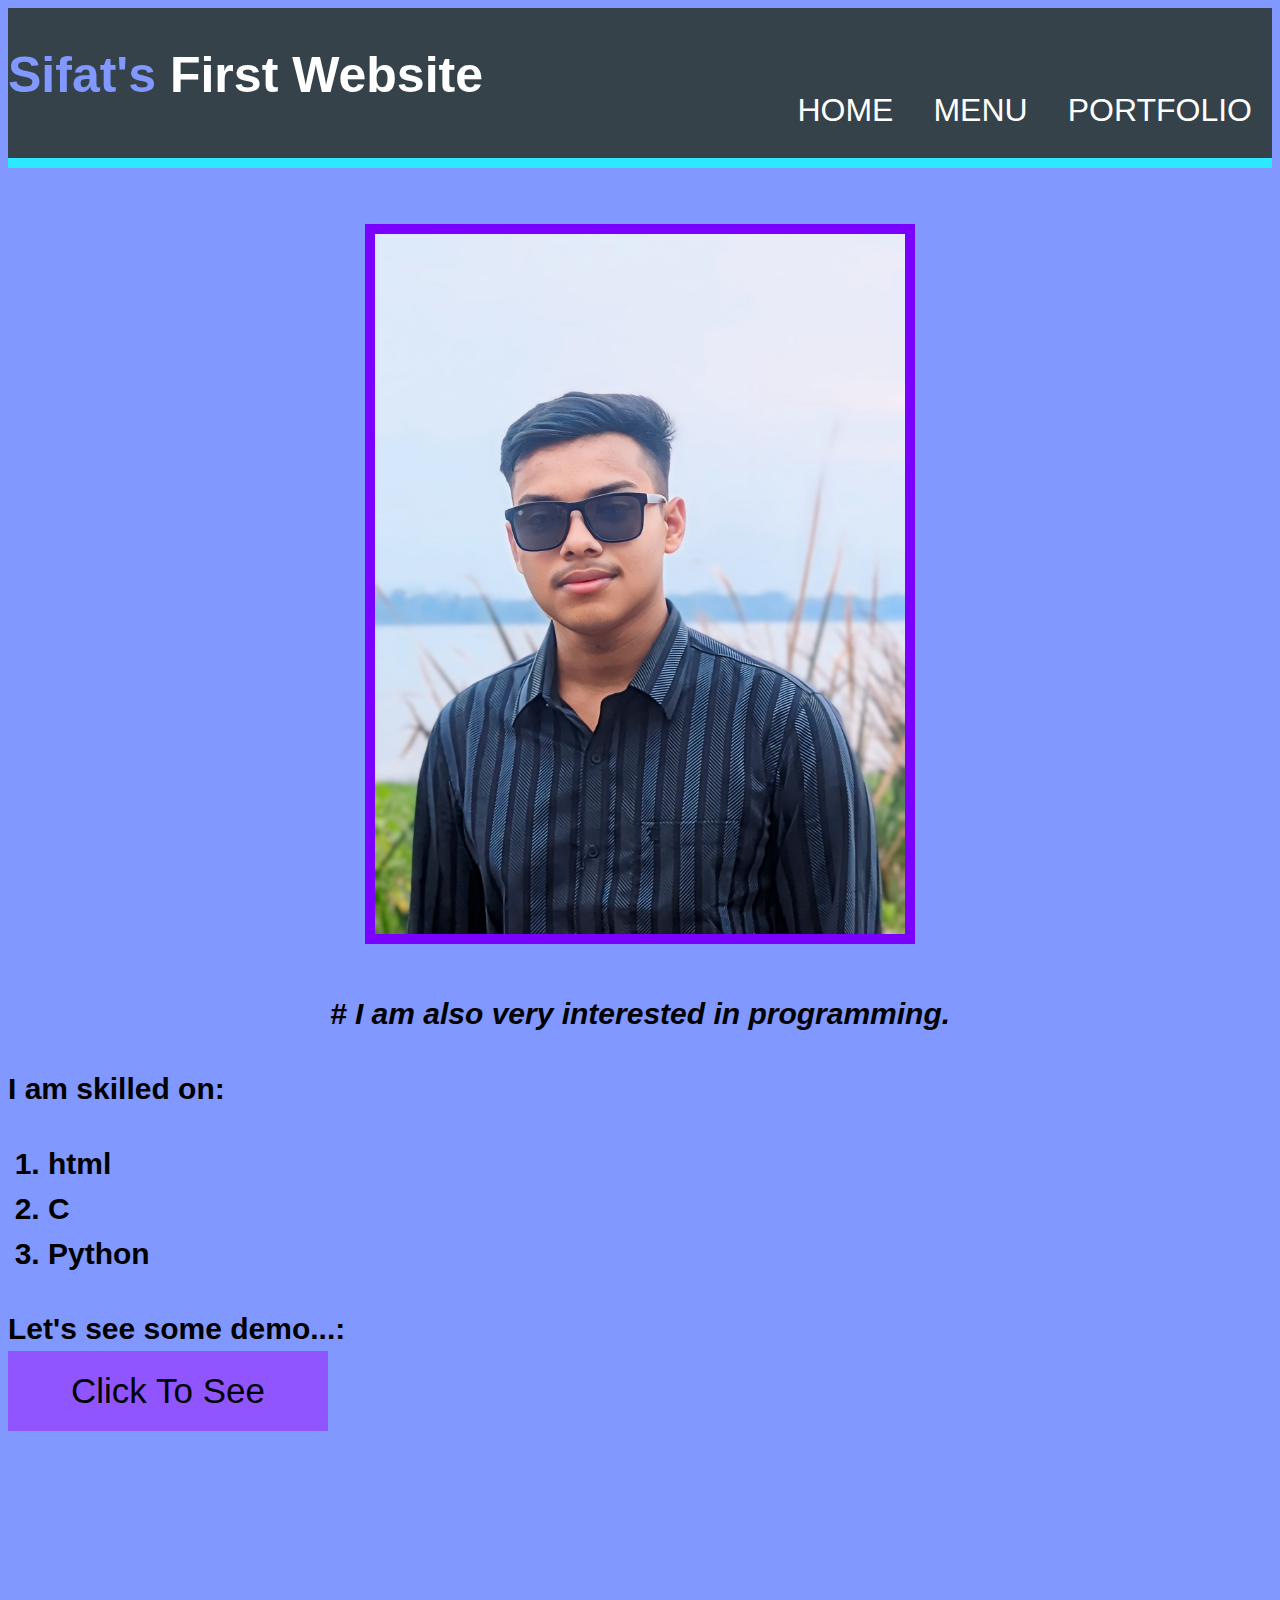
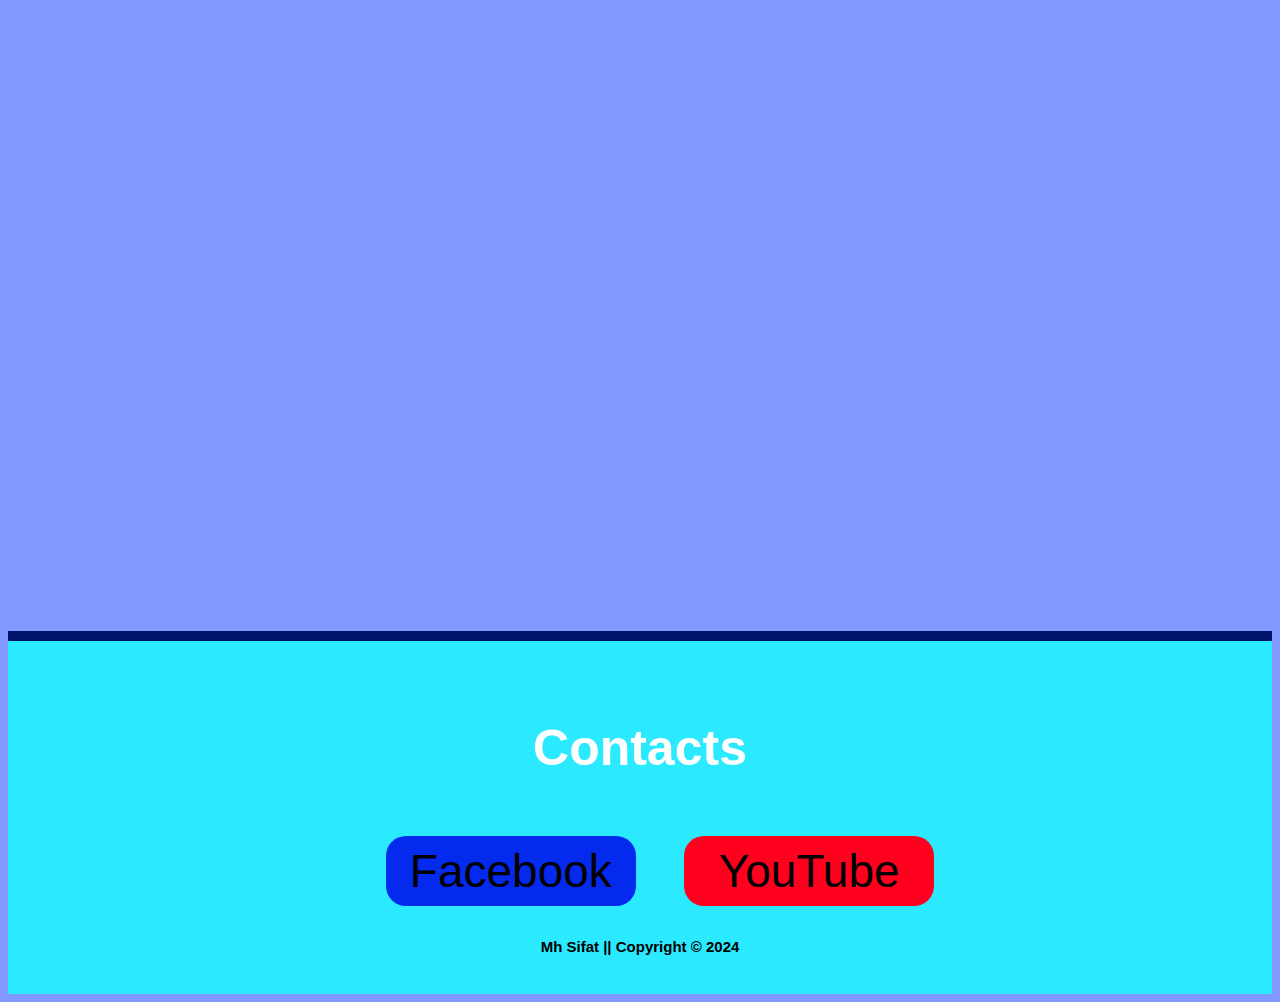
==== code.html @ 5bb5a9d5 "Rename Code.html to code.html" ====
<!DOCTYPE html>
<html lang="en">
<head>
    <meta charset="UTF-8">
    <title>my coding journey </title>
    <link rel="icon" href="img/logo.png">
    <link rel="stylesheet" href="css/style.css">
</head>
<body>
   
   <header>
      <div class="container">
        <div id="branding">
          <h1><span class="highlight">Sifat's</span> First Website </h1>
        </div>
        <nav>
          <ul>
            <li><a href="Home.html">Home</a></li>
            <li><a href="menu.html">Menu</a></li>
            <li><a href="portfolio.html">portfolio</a></li>
          </ul>
        </nav>
      </div>
    </header>
    <br>  
      
<div >
    <table align="center" id="box2">
        <tr>
            <td>
       <img src="img/me.jpeg"alt="not found">
       </td>
       </tr>
       </table>
</div>
<div id="paragraph">
    <p align="center"><i># I am also very interested in programming. </i></p>
  I am skilled on:
  <ol>
      <li>html</li>
      <li>C</li>
      <li>Python </li>
  </ol>
  <div class="photo">
  Let's see some demo...:
  <br>
  </div>
 <button id="photos">
  <a href="example.html" id="link" >   
      
          Click To See
  </a>
  </button>

<footer >
    <div>
       <p id="con"> Contacts </p>
        <ul>
            <li>
                    <button id="fb">
                   <a href="https://www.facebook.com/mahmudulhasan.sifat.90?mibextid=ZbWKwL" id="link"> Facebook </a>
                    </button>
            </li>
            <li>
                    <button id="yt">
                       <a href="https://youtube.com/@mhsifat?si=aDu2IoTE-J32nYu7" id="link"> YouTube
                       </a> 
                    </button>
            </li>
        </ul>
        <p id="copy">Mh Sifat || Copyright &copy; 2024</p>
</div>
</footer> 
  
  
     
</body>
</html>
---- css/style.css ----
body{
  font: 35px/1.5 Arial, Helvetica,sans-serif;
  padding:0;
  margin:10;
  background-color:#8098ff;
}
/* body{
  min-height:1000px;
  background:url('GSC.mp4');
  background-position: center;
  background-size: cover;
  text-align:center;
}
 */
.h_button{
    width: 400px;
    height: 400px;
    border-radius: 50%;
    font-size:90px;
    position:absolute;
    top: 300px;
    left: 300px;
} 
 
/*header**/
header{
  background:#35424a;
  color:#ffffff;
  padding-top:30px;
  min-width: 100%;
  min-height:120px;
  border-bottom:#2beaff 10px solid;
}
header a{
  color:#ffffff;
  text-decoration:none;
  text-transform: uppercase;
  font-size:32px;
}

header li{
  float:left;
  display:inline;
  padding: 0 20px 0 20px;
}

header #branding{
  float:left;
}

header #branding h1{
  margin:0;
  font-size:50px;
}

header nav{
  float:right;
  margin-top:10px;
}

header .highlight, header .current a{
  color:#8098ff;
  font-weight:bold;
}

header a:hover{
  color:#cccccc;
  font-weight:bold;
}
#h1{
    font-size:90px;
    text-align:center;
}

#paragraph{
    font-size:30px;
    font-weight:bold;
}
#link{
    text-decoration:none;
    color:black;
}

div #tcode{
    width: 800px;
    height: 600px;
    font-size:36px;
    text-align:center;    
}
div #tab2{
    width: 950px;
    height: 2500px;
    font-size:46px;
    text-align:center;
    font-weight:bold;
}
div #py{
    color:black ;
    text-decoration:none;
    font-weight:bold;
}
#photos{
    background-color:#9055ff;
    width: 320px;
    height: 80px;
    border:0;
    padding:0 30px 0 30px;
    font-size:35px;
}
div #baton{
   text-align:center; 
   float:center;
   display:inline;
   padding: 0 20px 0 20px;
}    

div #baton1{
    width: 450px;
    height: 80px;
    color:#ffffff;
    font-size:50px;
    background-color:#6500ff;
}    

#box img{
  width:950px;
  height:630px;
  border:#000000 5px solid;
} 
 
#box2 img{
    width:530px;
    height:700px;
    border:#7a00ff 10px solid;    
}

#table img{
    width:700px;
    height:900px;
    border:white 5px solid;
}
#movielist{
    font-size:40px;
    font-weight:bold;
    padding: 0 50px 0 50px;
    margin: 20px;
    color:#eaeaff;
}
/* log in form */
#login_button{
    text-align:center;
    margin:20px;
    height:200px;
    width: 200px;
    background:#40e0ff;
    border:#2beaff 8px solid;
    border-radius: 100px;
    color:#000000;
}
#login_button a{
    text-decoration:none;
    font-size:50px;
}
.button_1{
  margin-top:40px;
  height:70px;
  width: 190px;
  background:#40e0ff;
  border:#2beaff 3px solid;
  border-radius: 10px;
  font-size:35px;
  color:#000000;
}
#formtable{
    margin-top:500px;
}
#loginform{
    height: 750px;
    width: 850px;
    text-align:center;
    background-color:#40e0ff;
    border:#2beaff 10px solid;
    border-radius: 45px;   
}

#newsletter{
  padding:15px;
  color:#ffffff;
  background:#0096ff;
  font-size:40px;
  border:#404eff 5px solid;
  border-radius:5px;   
} 

#he1{
  text-align:center;
  color:#ffffff;
}

#newsletter form {
  float:center;
  margin-top:15px;
  align:center;
  
}

#newsletter input[type="email"]{
  padding-left:25px;
  height:65px;
  width:450px;
  font-size:30px;
  border:#2beaff 3px solid;
  border-radius: 10px;
}
#newsletter input[type="password"]{
  margin-top:5px;
  padding-left:25px;
  height:65px;
  width:450px;
  font-size:30px;
  border:#2beaff 3px solid;
  border-radius: 10px;
}
/* sign up form */
#newsletter_signup{
  padding:15px;
  color:#ffffff;
  background:#0096ff;
  font-size:40px;
  border:#404eff 5px solid;
  border-radius:5px;   
}
#sign_up_form{
    height: 1650px;
    width: 850px;
    text-align:center;
    background-color:#40e0ff;
    border:#2beaff 10px solid;
    border-radius: 25px;  
}
#tab2{
    margin-top:200px;    
}

#newsletter_signup input[type="email"]{
  margin-top:20px;
  padding-left:25px;
  height:65px;
  width:455px;
  font-size:30px;
  border:#2beaff 3px solid;
  border-radius: 10px;
}
#newsletter_signup input[type="text"]{
  margin-top:20px;
  padding-left:25px;
  height:65px;
  width:375px;
  font-size:30px;
  border:#2beaff 3px solid;
  border-radius: 10px;
}
#newsletter_signup input[type="number"]{
  margin-top:20px;
  padding-left:20px;
  height:65px;
  width:455px;
  font-size:30px;
  border:#2beaff 3px solid;
  border-radius: 10px;
}
#newsletter_signup input[type="date"]{
  margin-top:20px;
  padding-left:25px;
  height:65px;
  width:340px;
  font-size:30px;
  border:#2beaff 3px solid;
  border-radius: 10px;
}
#newsletter_signup select[type="gender"]{
  margin-top:20px;
  padding-left:25px;
  height:65px;
  width:460px;
  font-size:30px;
  border:#2beaff 3px solid;
  border-radius: 10px;
}
#newsletter_signup li{
  float:center;
  display:inline-block;
  padding: 0 10px 0 10px;
}

#newsletter_signup li input[type="checkbox"]{
  height:30px;
  width:30px;
}

#newsletter_signup input[type="password"]{
  margin-top:20px;
  padding-left:25px;
  height:65px;
  width:350px;
  font-size:30px;
  border:#2beaff 3px solid;
  border-radius: 10px;
}
#newsletter_signup input[type="username"]{
  margin-top:20px;
  padding-left:25px;
  height:65px;
  width:390px;
  font-size:30px;
  border:#2beaff 3px solid;
  border-radius: 10px;
}
/* Video */
#intro{
    margin: 40px;
    width:800px;
    border:#00136a 10px solid;
    border-radius: 20px;
    
}

/*footer**/
footer{
  padding:20px;
  border-top:#00136a 10px solid;
  color:#ffffff;
  background-color:#2beaff;
  text-align:center;
  margin-top:800px;
}
footer li{
  float:center;
  display:inline;
  padding:0 20px 0 20px;
}
footer #fb{
    width: 250px;
    height: 70px;
    background-color:#0017ece8;
    font-size:46px;
    border:0;
    border-radius: 20px;
}
footer #yt{
    width: 250px;
    height: 70px;
    background-color:#ff001f;
    font-size:46px;
    border:0;
    border-radius: 20px;
}
footer #con{
    color:#ffffff;
    font-size:50px;
    font-weight:bold;
    text-align:center;
    
}
footer #copy{
    font-size:15px;
    color:#000000;
}
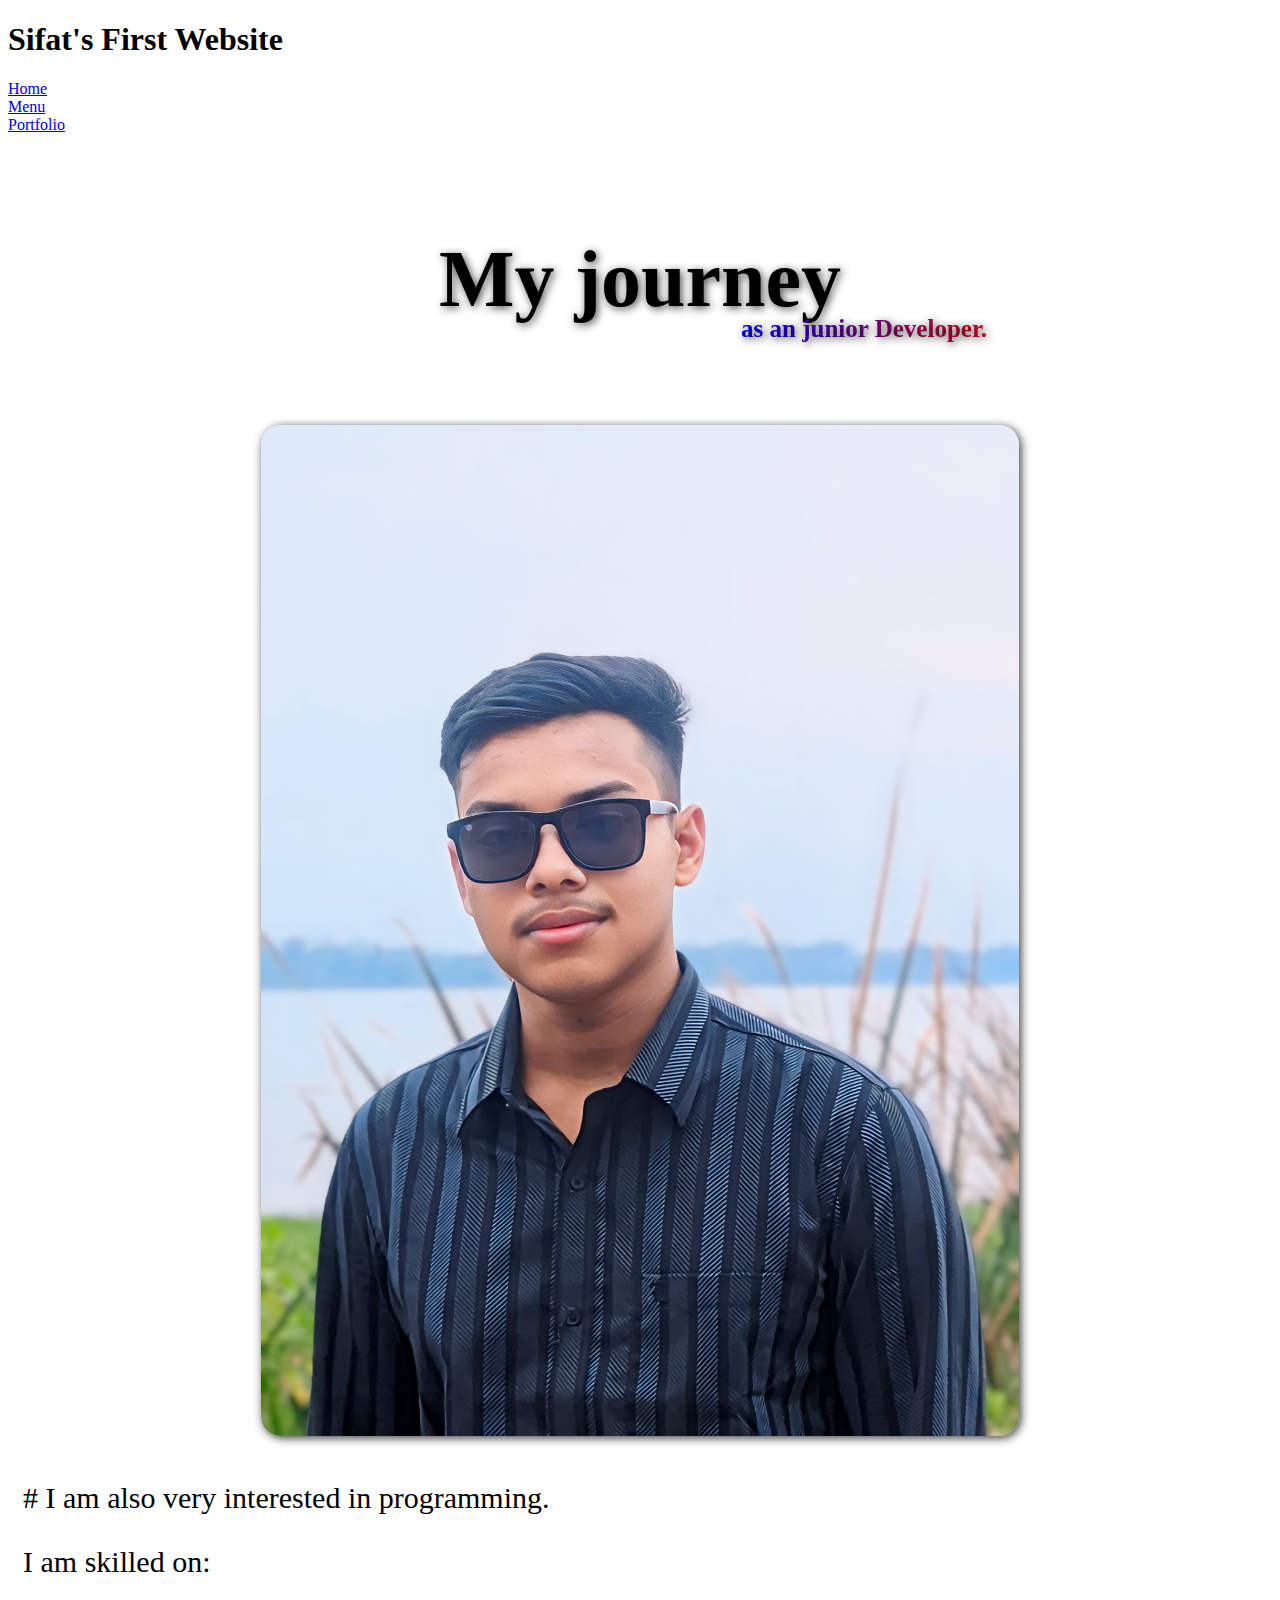
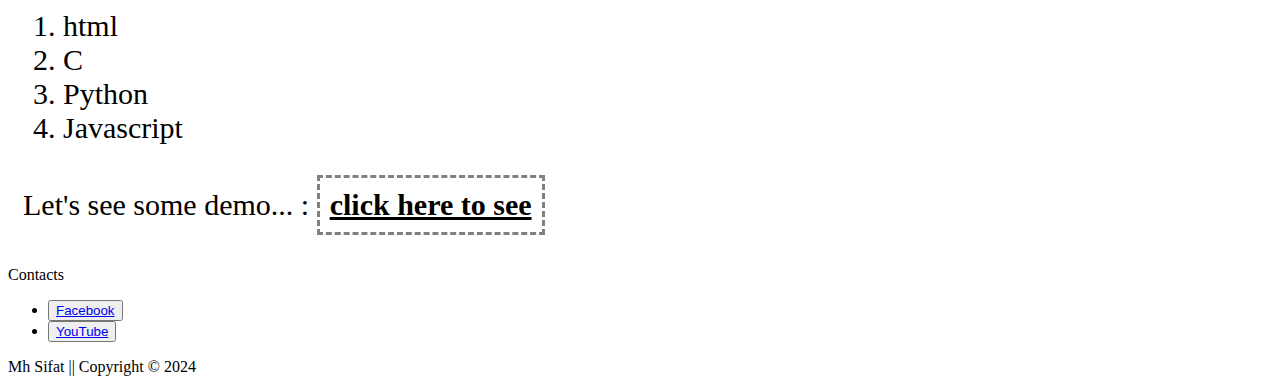
==== commit 9b558077: "Update code.html" ====
--- a/code.html
+++ b/code.html
@@ -5,74 +5,83 @@
     <title>my coding journey </title>
     <link rel="icon" href="img/logo.png">
     <link rel="stylesheet" href="css/style.css">
+    <link rel="stylesheet" href="css/universal.css">
 </head>
 <body>
-   
-   <header>
-      <div class="container">
-        <div id="branding">
-          <h1><span class="highlight">Sifat's</span> First Website </h1>
-        </div>
-        <nav>
-          <ul>
-            <li><a href="Home.html">Home</a></li>
-            <li><a href="menu.html">Menu</a></li>
-            <li><a href="portfolio.html">portfolio</a></li>
-          </ul>
-        </nav>
-      </div>
-    </header>
-    <br>  
-      
-<div >
-    <table align="center" id="box2">
-        <tr>
-            <td>
-       <img src="img/me.jpeg"alt="not found">
-       </td>
-       </tr>
-       </table>
+
+<header> 
+     <div class="header">
+          <h1 class="branding">
+               <span class="highlight">Sifat's</span> First Website
+          </h1>
+          <div class="navigation">
+               <div class="btn">
+              <a href="home.html">Home
+              </a>
+               </div>
+               <div class="btn">
+              <a href="menu.html">Menu
+              </a>
+               </div>
+               <div class="btn">
+              <a href="portfolio.html">
+                   Portfolio
+              </a>
+               </div>
+               
+          </div><!-- end navigation -->
+          
+     </div><!-- end header -->
+</header>    
+
+<h1 class="h2">My journey </h1>
+    
+<div class="img-box"> 
+     <div class="box2" > 
+          <img src="img/me.jpeg"alt="not found">
+     </div>
 </div>
-<div id="paragraph">
-    <p align="center"><i># I am also very interested in programming. </i></p>
+
+<div class="paragraph">
+    <p># I am also very interested in programming.</p>
   I am skilled on:
   <ol>
       <li>html</li>
       <li>C</li>
       <li>Python </li>
+      <li>Javascript</li>
   </ol>
-  <div class="photo">
-  Let's see some demo...:
-  <br>
-  </div>
- <button id="photos">
-  <a href="example.html" id="link" >   
-      
-          Click To See
-  </a>
-  </button>
+  Let's see some demo... : 
+  <div class="link-page">
+       <a href="example.html" class="link">
+            click here to see
+       </a>
+   </div>
+</div>
 
+        
 <footer >
     <div>
-       <p id="con"> Contacts </p>
+       <p class="con"> Contacts </p>
         <ul>
             <li>
-                    <button id="fb">
-                   <a href="https://www.facebook.com/mahmudulhasan.sifat.90?mibextid=ZbWKwL" id="link"> Facebook </a>
+                    <button class="fb">
+                   <a href="https://www.facebook.com/mahmudulhasan.sifat.90?mibextclass=ZbWKwL" class="link"> Facebook </a>
                     </button>
             </li>
             <li>
-                    <button id="yt">
-                       <a href="https://youtube.com/@mhsifat?si=aDu2IoTE-J32nYu7" id="link"> YouTube
+                    <button class="yt">
+                       <a href="https://youtube.com/@mhsifat?si=aDu2IoTE-J32nYu7" class="link"> YouTube
                        </a> 
                     </button>
             </li>
         </ul>
-        <p id="copy">Mh Sifat || Copyright &copy; 2024</p>
+        <p class="copy">Mh Sifat || Copyright &copy; 2024</p>
+        
 </div>
 </footer> 
-  
-  
-     
-</body>
+
+</body>     
 </html>
+
+
--- a/css/style.css
+++ b/css/style.css
@@ -1,368 +1,371 @@
-body{
-  font: 35px/1.5 Arial, Helvetica,sans-serif;
-  padding:0;
-  margin:10;
-  background-color:#8098ff;
-}
-/* body{
-  min-height:1000px;
-  background:url('GSC.mp4');
-  background-position: center;
-  background-size: cover;
-  text-align:center;
-}
- */
-.h_button{
-    width: 400px;
-    height: 400px;
-    border-radius: 50%;
-    font-size:90px;
-    position:absolute;
-    top: 300px;
-    left: 300px;
-} 
+/* Home page */
+.box{
+    width:100%;
+    display :flex;
+    justify-content:center; 
+}
+.box img{
+     width: 90%;
+     border-radius: 30px;
+     box-shadow : 5px 10px 20px #1b1b1bdd;     
+}
+.paragraph{
+     font-size:30px;
+     text-align:justify;
+     padding: 15px;
+}
+.paragraph .link{
+     color:black;
+     font-weight:bold;
+}
+/* portfolio */
+.portfolio-img{
+     width:98%;
+     display :flex;
+     justify-content:center; 
+}
+.portfolio-img img{
+     margin-bottom: 50px;
+     width: 60%;
+     border-radius: 10px;
+     box-shadow : 5px 10px 20px #1b1b1bdd;  
+}
+/* menu page */
+.login_button{
+     width: 200px;
+     height: 60px;
+     border:5px solid #00769c;
+     position: relative ;
+     border-radius: 50px;
+     position: absolute ;
+     right: 10px;
+     top: 10px;
+     text-align:center;
+}
+.login_button a{
+     color:black;
+     font-size:40px;
+     font-weight:bold;
+}
+.menu{
+     height: 1000px;
+     width: 50%;
+     position:relative ;
+     display:block;
+     margin: 300px auto;
+     align-content:center;
+}
+.baton1{
+     height: 200px;
+     width: 100%;
+     border-radius: 50px;
+     background-image:linear-gradient(225deg,#0018ff7e,#7aff0084);
+     border:none;
+     display:block;
+     margin-top: 50px;
+     position: relative;
+}
+
+@property --angle{
+     syntax:"<angle>"; 
+     initial-value:0deg;
+     inherits:false;
+}
+.baton1::after,.baton1::before{
+     content:'';
+     position:absolute;
+     height: 100%;
+     width: 100%;
+     background-image:conic-gradient(from var(--angle),#EF476F,#F78C6B,#FFD166,#06D6A0,#118AB2,#EF476F) ;
+     top: 50%;
+     left: 50%;
+     translate:-50% -50%;
+     z-index:-1;
+     padding: 5px;
+     border-radius: 50px;
+     animation :5s spin linear infinite;
+}
+.baton1::before{
+     filter:blur(3.5rem);
+     opacity:0.5;
+}
+@keyframes spin{
+     from{
+          --angle:0deg;
+     }
+     to{
+         --angle:360deg; 
+     }
+}
+
+.baton1 a{
+     color:black;
+     font-size:60px;
+     font-weight:bold;
+}
+/* photographer page */
+.img-box{
+     width:100% ;
+     display :flex;
+     justify-content:center;
+     position: relative;
+}
+.box2{
+     width: 60%;
+     display :flex;
+     justify-content:center;
+     position: relative;
+}
+.box2 img{
+     width: 100%;
+     border-radius: 20px;
+     box-shadow : 2px 2px 10px #1b1b1bdd;
+     position: relative;
+}
+.box2 img:hover{
+     box-shadow: 0 0 0;
+}
+
+@property --angle{
+     syntax:"<angle>"; 
+     initial-value:0deg;
+     inherits:false;
+}
+
+.box2:hover::after,.box2:hover::before{
+     content:'';
+     position:absolute;
+     height: 100%;
+     width: 100%;
+     background-image:conic-gradient(from var(--angle),transparent,#ff000ab8,transparent,#1797007d,transparent,#09007fb5,transparent) ;
+     top: 50%;
+     left: 50%;
+     translate:-50% -50%;
+     z-index:-1;
+     padding: 8px;
+     border-radius: 20px;
+     animation :1s spin linear infinite;
+}
+.box2:hover::before{
+     filter:blur(3.5rem);
+     opacity:0.5;
+}
+@keyframes spin{
+     from{
+          --angle:0deg;
+     }
+     to{
+         --angle:360deg; 
+     }
+}
+
+.photo-logo{
+     width: 99%;
+     display :flex;
+     justify-content:center;
+     margin-top:60px;
+}
+.photo-logo img{
+     width:40%;
+     border-radius: 30px;
+     box-shadow : 0px 0px 20px #1b1b1bdd;
+     border: solid #000;
+     background: #343939a5;
+}
+.link-page{
+     display: inline-block;
+     border:3px dashed gray;
+     padding: 10px;
+     transition-duration: 0.3s;
+}
+.link-page:hover{
+     border:3px solid gray;
+     border-radius: 30px;
+     box-shadow: 2px 2px 5px black;
+     transition-duration:0.3s;
+     transform: scale(.8);
+     background-color: #13520068;
+}
+/* image page */
+.Image_Table{
+     position: relative;
+     width: 100%;
+     display: flex;
+     justify-content: center;
+     
+}
+.Image_Table table{
+     align-content: center;
+     
+}
+.Image_Table table tr td{
+     padding: 15px;
+}
+.Image_Table table tr td img:hover{
+     transform:scale(1.5) translateX(50px) translateY(100px);
+     transition-duration:.8s;
+     transition-timing-function: ease-in-out;
+     box-shadow: 5px 5px 15px black;
+     border:2px solid black;
+}
+.Image_Table table,.Image_Table tr,.Image_Table td,.Image_Table th{
+     border: solid 5px;
+     border-collapse:collapse ;
+}
+
+.Image_Table table td img{
+     width: 600px;
+     border-radius: 30px;
+     transition: 0.3s ease-in-out;
+}
+/* gaming page */
+.freefire{
+     width:100% ;
+     display :flex;
+     justify-content:center;
+     position: relative;
+}
+.profile1{
+     width: 95%;
+     display :flex;
+     justify-content:center;
+     position: relative;
+}
+.profile1 img{
+     width: 100%;
+     border-radius: 20px;
+     box-shadow : 4px 4px 20px gold;
+     border:5px solid gold;
+     position: relative;
+     
+}
+.profile2{
+     width: 100%;
+     display :flex;
+     justify-content:center;
+     margin-top:60px;
+}
+.profile2 img{
+     width:95%;
+     border-radius: 30px;
+     box-shadow : 4px 4px 20px gold;
+     border:5px solid gold;
+}
+.profile3{
+     width: 100%;
+     display :flex;
+     justify-content:center;
+     margin-top:60px;
+}
+.profile3 video{
+     width:95%;
+     border-radius: 30px;
+     box-shadow : 4px 4px 20px gold;
+     border:5px solid gold;
+}
+/* code page */
+.h2{
+     font-size:80px;
+     width: max-content;
+     position: relative ;
+     margin:100px auto;
+     cursor:pointer;
+     text-shadow:2px 2px 8px #000000b3;
+     
+     
+}
+.h2::before{
+     content:"as an junior Developer.";
+     width: 270px;
+     height: 50px;
+     font-size: 25px;
+     position :absolute ;
+     bottom:-40px;
+     right: -170px;
+     background:linear-gradient(to left,red,blue) ; 
+     -webkit-background-clip:text;
+     color: transparent;  
+}
+.h2::after{
+    content:"";
+    position :absolute ;
+    bottom:-40px;
+    height: 7px;
+    width: 140%;
+    left: 0;
+    border-radius: 30%;
+    background:linear-gradient(to left,#c1c1c1ad,#3a3a3a81);
+    
+    transition :0.3s;
+    transition-timing-function: ease-in-out;
+    transform: scaleX(0);
+    
+}
+.h2:hover::after{
+     transform:scalex(1);
+     transition-duration:.5s; 
+}
+
+/* example page */
+.Table2{
+     position: relative;
+     width: 100%;
+     display: flex;
+     justify-content: center;     
+}
+.Table2 td:hover{
+     text-shadow:2px 2px 2px #0018ff;
+     transform: scale(1.1);
+     transition-duration:.3s;
+     
+}
+.Table2 td,.Table2 th,.Table2 a{
+     padding: 50px;
+     text-align: center;
+     font-size: 50px;
+     color: black;
+}
+.Table2 table,.Table2 th,.Table2 td{
+     border:black solid 5px;
+     border-collapse: collapse;
+}
+.container{
+     display: flex;
+     justify-content: center;
+     margin-top: 30px;
+}
+.execute{
+     display: flex;
+     flex-direction: column;
+     border: 5px blue solid;
+     width: 800px;
+     height: 800px;
+     border-radius: 30px; 
+     background: darkblue;   
+}
+.execute iframe{
+     border: none;
+     width: 100%;
+     height: 85%;
+     border-radius: 30px;
+     outline: none;
+     background: gray; 
+     margin:0px auto;   
+}
+.clear-btn{
+     display: flex;
+     justify-content: space-around;  
+}
+#Table2{
+     display: none;
+}
+.clear-btn button{
+     width: 250px;
+     height: 70px;
+     border: none;
+     border-radius: 50px;
+     font-size: 50px;
+     background: gray;
+     color: white;
+}
  
-/*header**/
-header{
-  background:#35424a;
-  color:#ffffff;
-  padding-top:30px;
-  min-width: 100%;
-  min-height:120px;
-  border-bottom:#2beaff 10px solid;
-}
-header a{
-  color:#ffffff;
-  text-decoration:none;
-  text-transform: uppercase;
-  font-size:32px;
-}
-
-header li{
-  float:left;
-  display:inline;
-  padding: 0 20px 0 20px;
-}
-
-header #branding{
-  float:left;
-}
-
-header #branding h1{
-  margin:0;
-  font-size:50px;
-}
-
-header nav{
-  float:right;
-  margin-top:10px;
-}
-
-header .highlight, header .current a{
-  color:#8098ff;
-  font-weight:bold;
-}
-
-header a:hover{
-  color:#cccccc;
-  font-weight:bold;
-}
-#h1{
-    font-size:90px;
-    text-align:center;
-}
-
-#paragraph{
-    font-size:30px;
-    font-weight:bold;
-}
-#link{
-    text-decoration:none;
-    color:black;
-}
-
-div #tcode{
-    width: 800px;
-    height: 600px;
-    font-size:36px;
-    text-align:center;    
-}
-div #tab2{
-    width: 950px;
-    height: 2500px;
-    font-size:46px;
-    text-align:center;
-    font-weight:bold;
-}
-div #py{
-    color:black ;
-    text-decoration:none;
-    font-weight:bold;
-}
-#photos{
-    background-color:#9055ff;
-    width: 320px;
-    height: 80px;
-    border:0;
-    padding:0 30px 0 30px;
-    font-size:35px;
-}
-div #baton{
-   text-align:center; 
-   float:center;
-   display:inline;
-   padding: 0 20px 0 20px;
-}    
-
-div #baton1{
-    width: 450px;
-    height: 80px;
-    color:#ffffff;
-    font-size:50px;
-    background-color:#6500ff;
-}    
-
-#box img{
-  width:950px;
-  height:630px;
-  border:#000000 5px solid;
-} 
- 
-#box2 img{
-    width:530px;
-    height:700px;
-    border:#7a00ff 10px solid;    
-}
-
-#table img{
-    width:700px;
-    height:900px;
-    border:white 5px solid;
-}
-#movielist{
-    font-size:40px;
-    font-weight:bold;
-    padding: 0 50px 0 50px;
-    margin: 20px;
-    color:#eaeaff;
-}
-/* log in form */
-#login_button{
-    text-align:center;
-    margin:20px;
-    height:200px;
-    width: 200px;
-    background:#40e0ff;
-    border:#2beaff 8px solid;
-    border-radius: 100px;
-    color:#000000;
-}
-#login_button a{
-    text-decoration:none;
-    font-size:50px;
-}
-.button_1{
-  margin-top:40px;
-  height:70px;
-  width: 190px;
-  background:#40e0ff;
-  border:#2beaff 3px solid;
-  border-radius: 10px;
-  font-size:35px;
-  color:#000000;
-}
-#formtable{
-    margin-top:500px;
-}
-#loginform{
-    height: 750px;
-    width: 850px;
-    text-align:center;
-    background-color:#40e0ff;
-    border:#2beaff 10px solid;
-    border-radius: 45px;   
-}
-
-#newsletter{
-  padding:15px;
-  color:#ffffff;
-  background:#0096ff;
-  font-size:40px;
-  border:#404eff 5px solid;
-  border-radius:5px;   
-} 
-
-#he1{
-  text-align:center;
-  color:#ffffff;
-}
-
-#newsletter form {
-  float:center;
-  margin-top:15px;
-  align:center;
-  
-}
-
-#newsletter input[type="email"]{
-  padding-left:25px;
-  height:65px;
-  width:450px;
-  font-size:30px;
-  border:#2beaff 3px solid;
-  border-radius: 10px;
-}
-#newsletter input[type="password"]{
-  margin-top:5px;
-  padding-left:25px;
-  height:65px;
-  width:450px;
-  font-size:30px;
-  border:#2beaff 3px solid;
-  border-radius: 10px;
-}
-/* sign up form */
-#newsletter_signup{
-  padding:15px;
-  color:#ffffff;
-  background:#0096ff;
-  font-size:40px;
-  border:#404eff 5px solid;
-  border-radius:5px;   
-}
-#sign_up_form{
-    height: 1650px;
-    width: 850px;
-    text-align:center;
-    background-color:#40e0ff;
-    border:#2beaff 10px solid;
-    border-radius: 25px;  
-}
-#tab2{
-    margin-top:200px;    
-}
-
-#newsletter_signup input[type="email"]{
-  margin-top:20px;
-  padding-left:25px;
-  height:65px;
-  width:455px;
-  font-size:30px;
-  border:#2beaff 3px solid;
-  border-radius: 10px;
-}
-#newsletter_signup input[type="text"]{
-  margin-top:20px;
-  padding-left:25px;
-  height:65px;
-  width:375px;
-  font-size:30px;
-  border:#2beaff 3px solid;
-  border-radius: 10px;
-}
-#newsletter_signup input[type="number"]{
-  margin-top:20px;
-  padding-left:20px;
-  height:65px;
-  width:455px;
-  font-size:30px;
-  border:#2beaff 3px solid;
-  border-radius: 10px;
-}
-#newsletter_signup input[type="date"]{
-  margin-top:20px;
-  padding-left:25px;
-  height:65px;
-  width:340px;
-  font-size:30px;
-  border:#2beaff 3px solid;
-  border-radius: 10px;
-}
-#newsletter_signup select[type="gender"]{
-  margin-top:20px;
-  padding-left:25px;
-  height:65px;
-  width:460px;
-  font-size:30px;
-  border:#2beaff 3px solid;
-  border-radius: 10px;
-}
-#newsletter_signup li{
-  float:center;
-  display:inline-block;
-  padding: 0 10px 0 10px;
-}
-
-#newsletter_signup li input[type="checkbox"]{
-  height:30px;
-  width:30px;
-}
-
-#newsletter_signup input[type="password"]{
-  margin-top:20px;
-  padding-left:25px;
-  height:65px;
-  width:350px;
-  font-size:30px;
-  border:#2beaff 3px solid;
-  border-radius: 10px;
-}
-#newsletter_signup input[type="username"]{
-  margin-top:20px;
-  padding-left:25px;
-  height:65px;
-  width:390px;
-  font-size:30px;
-  border:#2beaff 3px solid;
-  border-radius: 10px;
-}
-/* Video */
-#intro{
-    margin: 40px;
-    width:800px;
-    border:#00136a 10px solid;
-    border-radius: 20px;
-    
-}
-
-/*footer**/
-footer{
-  padding:20px;
-  border-top:#00136a 10px solid;
-  color:#ffffff;
-  background-color:#2beaff;
-  text-align:center;
-  margin-top:800px;
-}
-footer li{
-  float:center;
-  display:inline;
-  padding:0 20px 0 20px;
-}
-footer #fb{
-    width: 250px;
-    height: 70px;
-    background-color:#0017ece8;
-    font-size:46px;
-    border:0;
-    border-radius: 20px;
-}
-footer #yt{
-    width: 250px;
-    height: 70px;
-    background-color:#ff001f;
-    font-size:46px;
-    border:0;
-    border-radius: 20px;
-}
-footer #con{
-    color:#ffffff;
-    font-size:50px;
-    font-weight:bold;
-    text-align:center;
-    
-}
-footer #copy{
-    font-size:15px;
-    color:#000000;
-}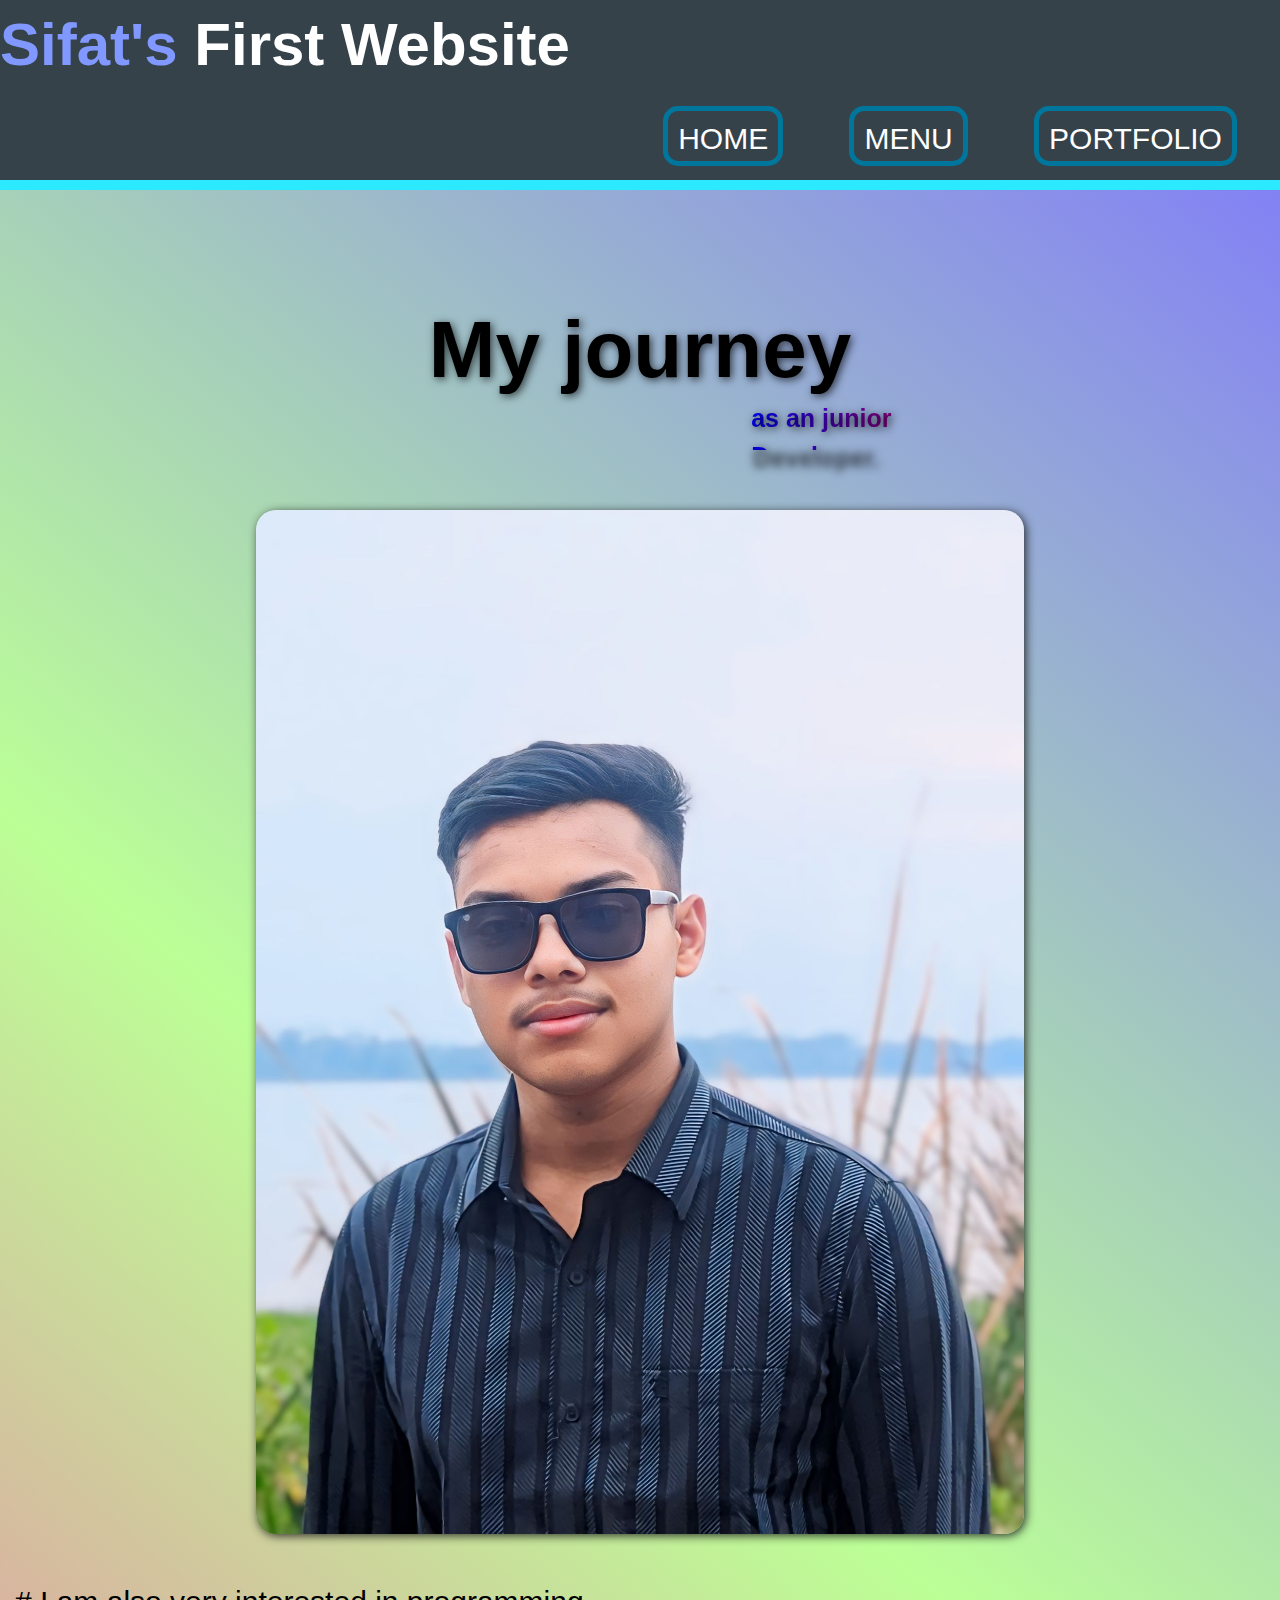
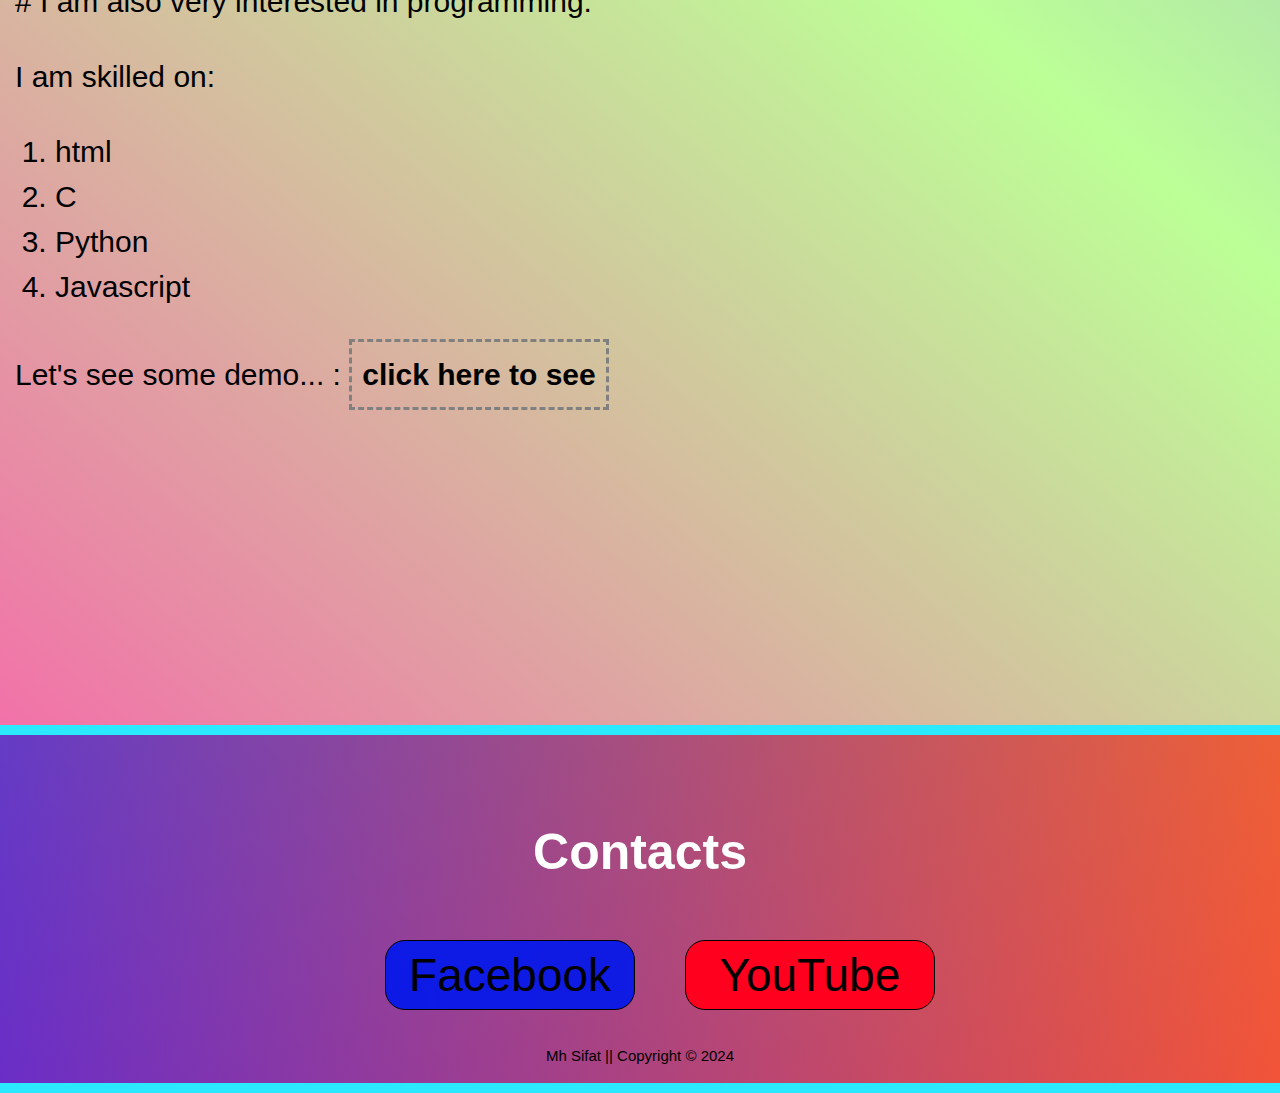
==== commit 759f8a84: "Update code.html" ====
--- a/code.html
+++ b/code.html
@@ -7,7 +7,20 @@
     <link rel="stylesheet" href="css/style.css">
     <link rel="stylesheet" href="css/universal.css">
 </head>
-<body>
+<body onload="lodingFunction()">
+    <div id="center">
+       <div class="ring">      
+       </div> 
+         <span>
+                   loading...
+         </span>
+    </div>
+         <script>
+             let loader =document.getElementById("center");
+             function lodingFunction(){     
+               loader.style.display="none";
+}
+         </script>
 
 <header> 
      <div class="header">
--- a/css/universal.css
+++ b/css/universal.css
@@ -0,0 +1,196 @@
+
+body{
+   font: 35px/1.5 Arial, Helvetica,sans-serif;
+   padding:0;
+   margin:0;
+    background:linear-gradient(40deg,#ff0088b0,#85ff408c,#1100ff8c);
+   background-attachment: scroll;
+   background-size:cover ;
+}
+
+body a{
+     text-decoration:none;
+}
+
+/*header**/
+header{
+     position:sticky;
+     top: 0;
+     margin-bottom: 50px ;
+     border-bottom:10px #2beaff solid;
+     z-index:9;
+}
+.header{
+     padding: 0px;
+     background:#35424a;
+     min-height:180px ;
+     width: 100%;
+     position: relative ;
+}
+.branding{
+    margin:0px;
+    font-size:60px;
+    color:white;
+    display:inline-block;
+} 
+.highlight {
+     color:#8098ff;
+     font-weight:bold;
+}
+.navigation{
+     position: absolute;
+     right:0px;
+     bottom:10px;
+     height: 30%;
+     min-width:50% ;
+     padding: 10px;
+     display:flex;
+     justify-content:space-around;
+}
+.btn{
+     height:50px ;
+     border:5px solid #00769c;
+     border-radius:15px;
+     align-content:center;
+}
+.btn:hover{
+     transition-timing-function: ease-in-out;
+     transition-duration: 0.4s;
+     transform: scale(.9);
+}
+.btn a{
+     color:#ffffff;
+     text-decoration:none;
+     text-transform: uppercase;
+     font-size:30px;
+     padding: 10px;     
+}
+
+/*footer**/
+footer{
+    margin-top:300px;
+    background:linear-gradient(to left,#ff1f00a5,#0015d995);
+    color:#ffffff;
+    padding-top:30px;
+    min-width: 100%;
+    min-height:120px;
+    border-top:#2beaff 10px solid;
+    border-bottom:#2beaff 10px solid;
+    text-align:center;
+}
+footer li{
+  float:center;
+  display:inline;
+  padding:0 20px 0 20px;
+}
+footer .fb{
+    width: 250px;
+    height: 70px;
+    background-color:#0017ece8;
+    font-size:46px;
+    border:1px solid black;
+    border-radius: 20px;
+}
+footer .yt{
+    width: 250px;
+    height: 70px;
+    background-color:#ff001f;
+    font-size:46px;
+    border:1px black solid;
+    border-radius: 20px;
+}
+footer .con{
+    color:#ffffff;
+    font-size:50px;
+    font-weight:bold;
+    text-align:center;
+
+}
+footer .copy{
+    font-size:15px;
+    color:#000000;
+}
+footer a{
+     text-decoration :none;
+     color:black; 
+}
+
+/* all h1 */
+.h1{
+     font-size:80px;
+     width: max-content;
+     position: relative ;
+     margin:100px auto;
+     cursor:pointer;
+     text-shadow:2px 2px 8px #000000b3;
+}
+.h1::after{
+    content:"";
+    position :absolute ;
+    bottom:0px;
+    height: 7px;
+    width: 100%;
+    left: 0;
+    border-radius: 30%;
+    background: black;
+    transition :0.3s;
+    transition-timing-function: ease-in-out;
+    
+}
+.h1:hover::after{
+     transform:scalex(0.0);
+     transition-duration:.5s; 
+}
+
+/* loader */
+#center{
+      display: flex;
+      text-align: center; 
+      justify-content: center;
+      align-items: center; 
+      min-height: 100vh; 
+      z-index: 999999999;
+} 
+#center > .ring{ 
+     position: absolute;
+     width: 200px;
+     height: 200px; 
+     border-radius: 50%; 
+     animation: ring 2s linear infinite;
+} 
+@keyframes ring { 
+     0%{ 
+          transform: rotate(0deg);
+          box-shadow: 1px 5px 2px #e65c00; 
+        } 
+     50%{ 
+          transform: rotate(180deg);
+          box-shadow: 1px 5px 2px #18b201;
+        } 
+     100%{
+          transform: rotate(360deg);
+          box-shadow: 1px 5px 2px #0456c8;
+          }
+} 
+.ring:before{
+      position: absolute; 
+      content: '';
+      left: 0; 
+      top: 0; 
+      height: 100%; 
+      width: 100%; 
+      border-radius: 50%;
+      box-shadow: 0 0 5px rgba(255,255,255,.3); 
+} 
+.center span{ 
+     color: #737373; 
+     font-size: 20px; 
+     text-transform: uppercase;
+     letter-spacing: 1px; 
+     line-height: 200px; 
+     animation: text 3s ease-in-out infinite;
+}
+ @keyframes text { 
+      50%{ color: black; 
+          } 
+}
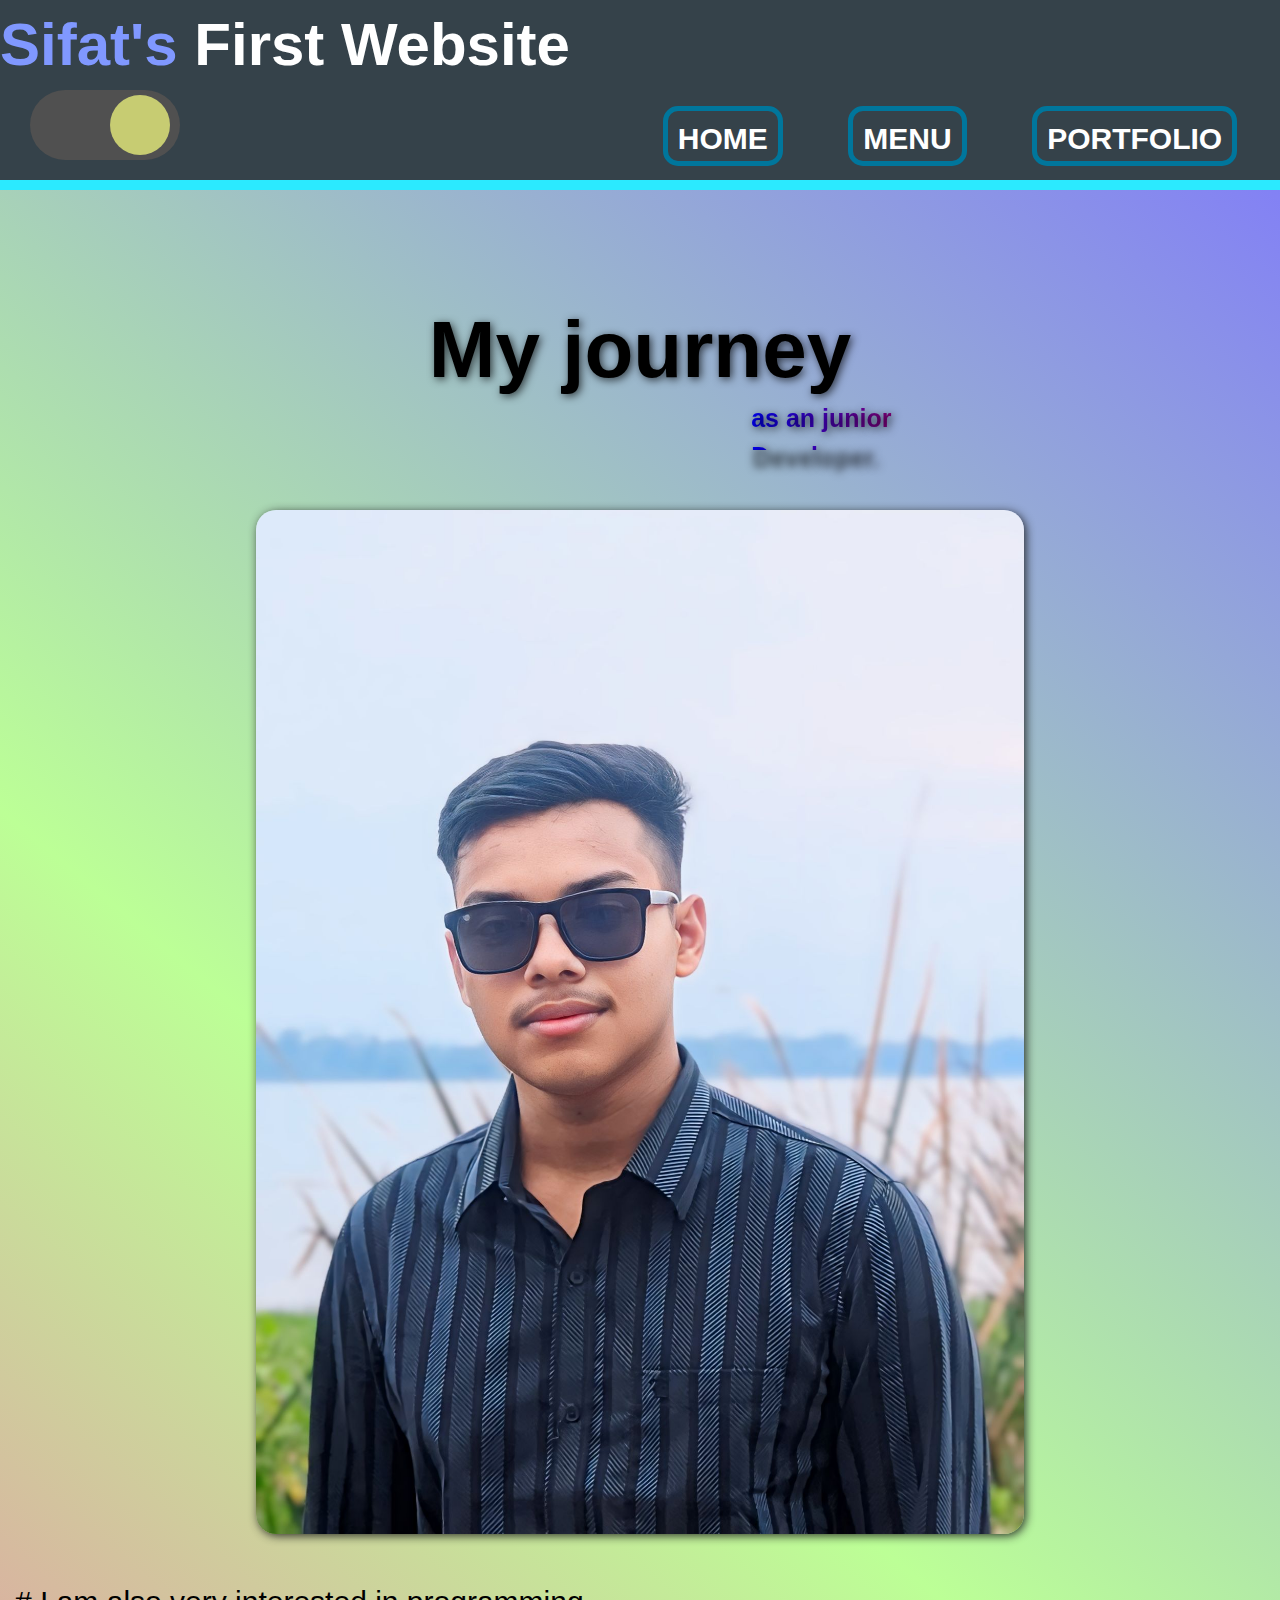
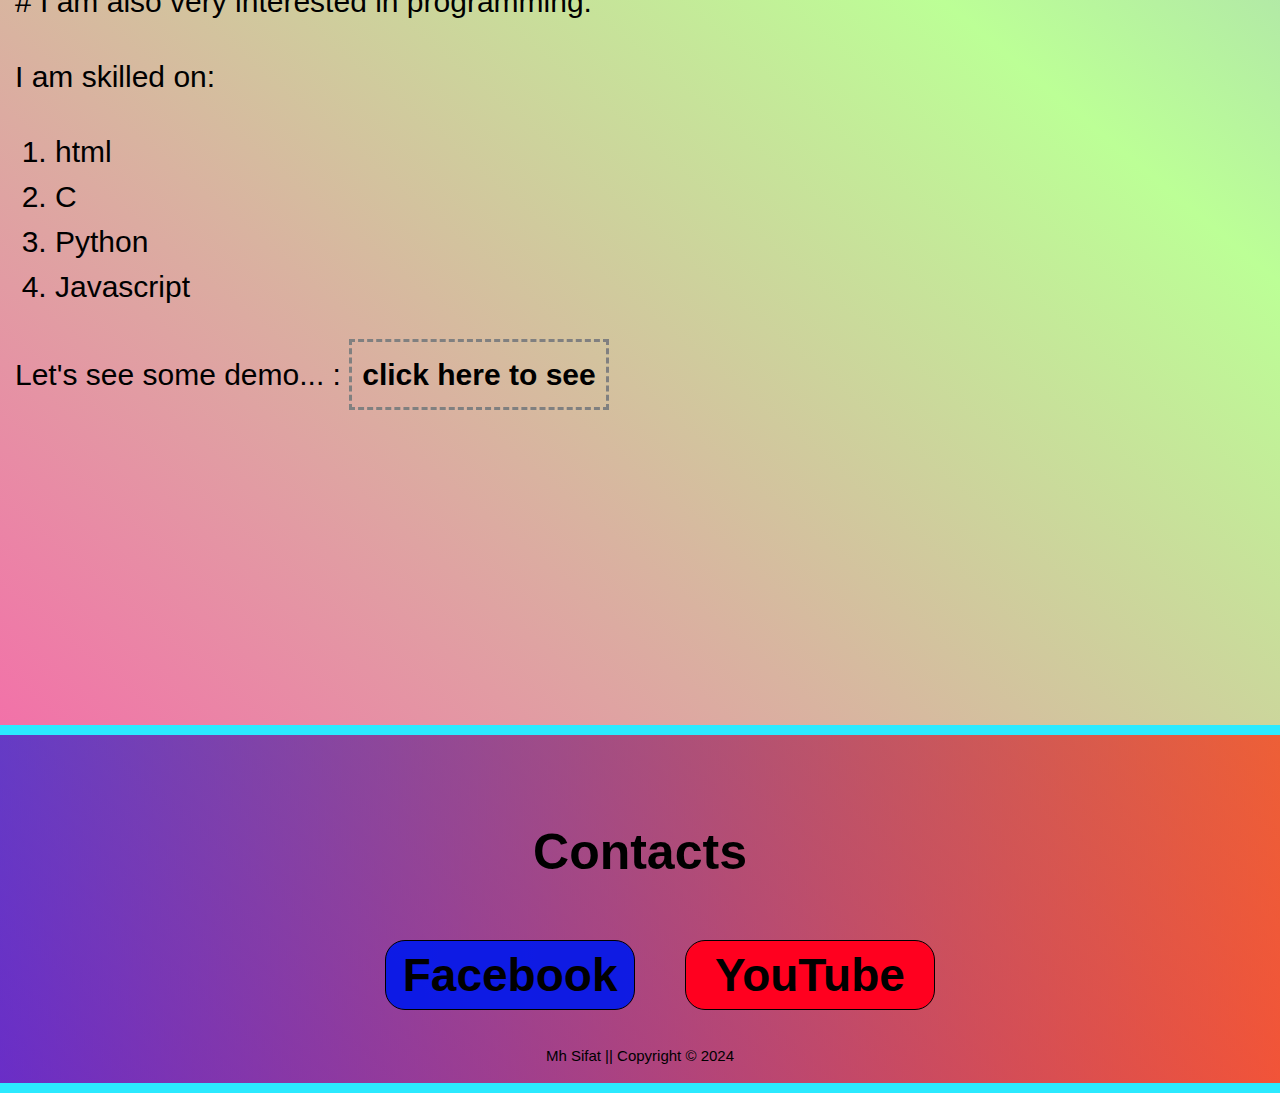
==== commit 10572534: "Update code.html" ====
--- a/code.html
+++ b/code.html
@@ -8,17 +8,20 @@
     <link rel="stylesheet" href="css/universal.css">
 </head>
 <body onload="lodingFunction()">
-    <div id="center">
+     <div id="center">
        <div class="ring">      
        </div> 
          <span>
                    loading...
          </span>
     </div>
+    <div class="body" id="body"> 
          <script>
              let loader =document.getElementById("center");
+             let body =document.getElementById("body");
              function lodingFunction(){     
                loader.style.display="none";
+               body.style.display="block";
 }
          </script>
 
@@ -43,7 +46,8 @@
                </div>
                
           </div><!-- end navigation -->
-          
+           <div id="swich-theme" class="swich-theme"></div>
+<script src="java/theam.js"></script>     
      </div><!-- end header -->
 </header>    
 
@@ -93,7 +97,7 @@
         
 </div>
 </footer> 
-
+</div>
 </body>     
 </html>
 
--- a/css/universal.css
+++ b/css/universal.css
@@ -1,17 +1,70 @@
-
+:root{
+    --background : linear-gradient(40deg,#ff0088b0,#85ff408c,#1100ff8c);
+    --text-color:black;
+    --footer-bg:linear-gradient(to left,#ff1f00a5,#0015d995);
+    --t-button:#505050;
+    --toggole:translateX(80px);
+    --after-bg:#f8ff80b5;
+    --after-radious:50%;
+    --after-shadow:0 0 0 0;
+    
+}
+.darkmode{
+    --background :#2a3032;
+    --text-color: white;
+    --footer-bg:#2a3032;
+    --t-button:#0c0025;
+    --toggole:translateX(15px) scale(.8) translateY(-8px);
+    --after-bg: transparent;
+    --after-radious:50%;
+    --after-shadow:-10px 10px 0 5px white;
+}
+#swich-theme{
+    background:var(--t-button) ;
+    color:var(--text-color);
+    position:sticky;
+    border: 0;
+    outline: 0;
+    top: 20px;
+    left: 30px;
+    height: 70px;
+    width: 150px;
+    border-radius: 50px;
+    display: flex; 
+    align-items: center;    
+}
+#swich-theme::after{
+    content: '';
+    width: 60px;
+    height: 60px;
+    border-radius: var(--after-radious);
+    background: var(--after-bg);
+    box-shadow: var(--after-shadow);
+    position: absolute;
+    transform:var(--toggole);
+    transition-duration:.5s; 
+    transition-timing-function: ease-in-out; 
+}
+    
 body{
    font: 35px/1.5 Arial, Helvetica,sans-serif;
    padding:0;
    margin:0;
-    background:linear-gradient(40deg,#ff0088b0,#85ff408c,#1100ff8c);
+   background:var(--background);
    background-attachment: scroll;
    background-size:cover ;
+   color:var(--text-color);
+   position: relative;
 }
 
 body a{
      text-decoration:none;
-}
-
+     color: var(--text-color);
+     font-weight:bold;
+}
+.body{
+    display: none;
+}
 /*header**/
 header{
      position:sticky;
@@ -69,8 +122,8 @@
 /*footer**/
 footer{
     margin-top:300px;
-    background:linear-gradient(to left,#ff1f00a5,#0015d995);
-    color:#ffffff;
+    background:var(--footer-bg);
+    color:var(--text-color);
     padding-top:30px;
     min-width: 100%;
     min-height:120px;
@@ -100,7 +153,7 @@
     border-radius: 20px;
 }
 footer .con{
-    color:#ffffff;
+    color:var(--text-color);
     font-size:50px;
     font-weight:bold;
     text-align:center;
@@ -108,7 +161,7 @@
 }
 footer .copy{
     font-size:15px;
-    color:#000000;
+    color:var(--text-color);
 }
 footer a{
      text-decoration :none;
@@ -132,7 +185,7 @@
     width: 100%;
     left: 0;
     border-radius: 30%;
-    background: black;
+    background: var(--text-color);
     transition :0.3s;
     transition-timing-function: ease-in-out;
     
